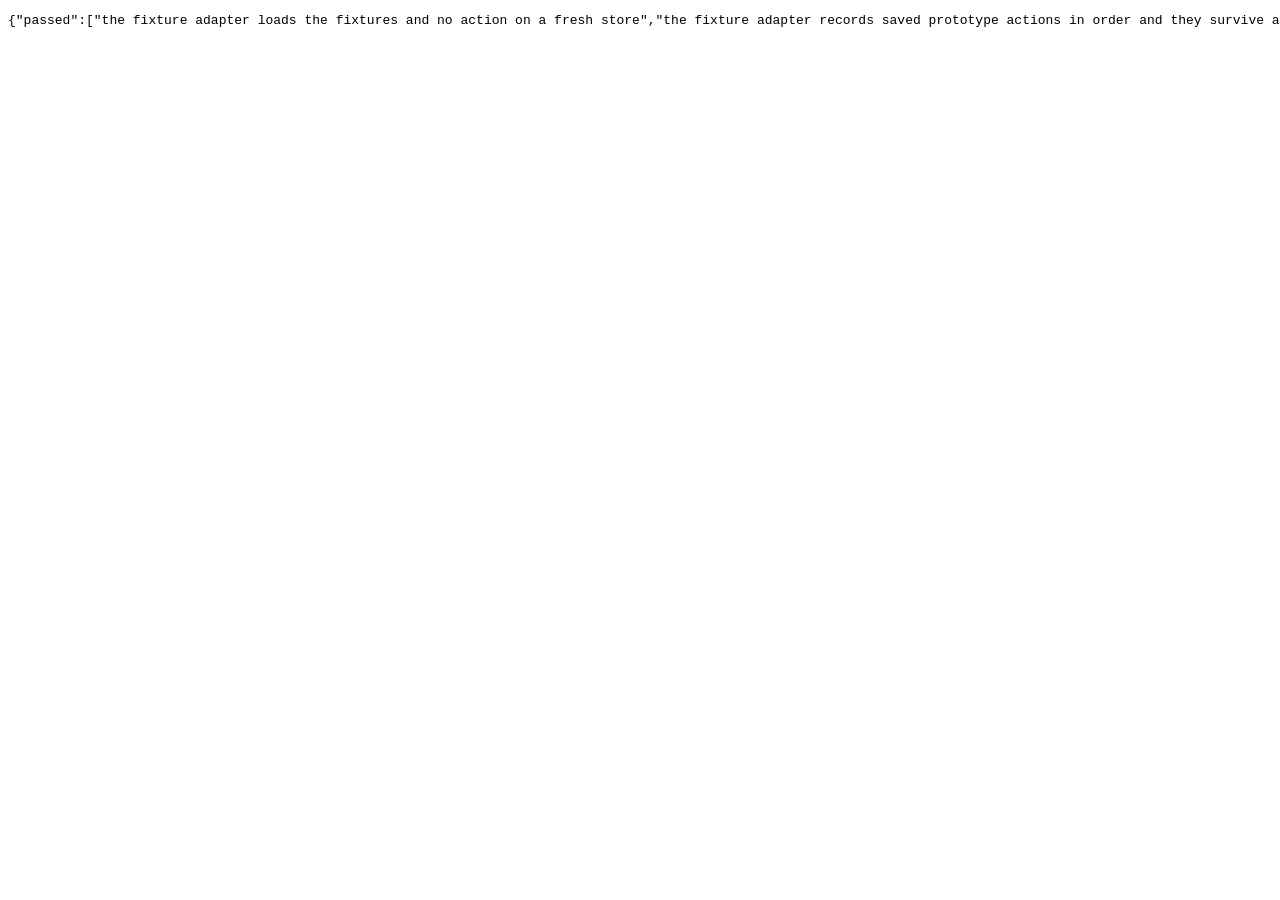
==== app/tests.html @ 3e582c01 "Companion app prototype (ruling 61 P0) app/: a mobile web prototype of the owner's interface, one pa" ====
<!doctype html>
<!-- Copyright 2026 Dan Lee-Odinson. Licensed under the Apache License, Version 2.0; see LICENSE.
     The companion app prototype's own tests (Dan's ruling 61), run in a headless browser by tests/test_app.py:
     the adapter contract, each state's actions, idempotent Save, and scenarios A, B and C through the real page.
     The results are written into #results as JSON. -->
<html lang="en">
<head><meta charset="utf-8"><title>Companion app tests</title></head>
<body>
<div id="root" class="app"></div>
<pre id="results">running</pre>
<script src="fixtures.js"></script>
<script src="state.js"></script>
<script src="adapter.js"></script>
<script src="app.js"></script>
<script>
"use strict";
var S = RatatoskrState, A = RatatoskrAdapter, F = RATATOSKR_FIXTURES;
var tests = [];
function test(name, fn) { tests.push([name, fn]); }
function eq(a, b, what) {
  if (JSON.stringify(a) !== JSON.stringify(b)) {
    throw new Error((what || "values") + ": " + JSON.stringify(a) + " != " + JSON.stringify(b));
  }
}
function ok(x, what) { if (!x) { throw new Error(what || "not true"); } }
function fixtureAdapter(storage) {
  var n = 0;
  return A.FixtureAdapter(F, storage || A.memoryStorage(), function () { n += 1; return "2026-10-22T14:0" + n + ":00Z"; });
}
// Each app gets a root of its own: an earlier app's listeners must not answer a later test's clicks.
function freshRoot() {
  var old = document.getElementById("root"), el = document.createElement("div");
  el.id = "root";
  el.className = "app";
  old.parentNode.replaceChild(el, old);
  return el;
}
function start(storage) {
  return new RatatoskrApp.App(freshRoot(), fixtureAdapter(storage)).start();
}
function $(sel) { return document.getElementById("root").querySelector(sel); }
function $$(sel) { return Array.prototype.slice.call(document.getElementById("root").querySelectorAll(sel)); }
function click(sel) { var el = $(sel); ok(el, "no element " + sel); el.click(); return Promise.resolve().then(tick); }
function tick() { return new Promise(function (r) { setTimeout(r, 0); }); }
function submit() { $("form[data-save]").dispatchEvent(new Event("submit", { cancelable: true, bubbles: true })); return tick(); }
function view(app, id) { return app.state.views[id]; }

// --- the adapter contract ---

test("the fixture adapter loads the fixtures and no action on a fresh store", function () {
  return fixtureAdapter().load().then(function (loaded) {
    eq(loaded.data.items.length, F.items.length, "items");
    eq(loaded.actions, [], "actions");
  });
});

test("the fixture adapter records saved prototype actions in order and they survive a new adapter (a refresh)", function () {
  var store = A.memoryStorage(), first = fixtureAdapter(store);
  return first.record({ item: "hold-s2", type: "keep-held", by: "owner", via: "app" }).then(function (a) {
    eq([a.seq, a.status, a.target, a.by], [1, "saved", "prototype", "owner"], "first");
    return first.record({ item: "task-rec_009-3", type: "tag-add", value: "reading", by: "owner", via: "app" });
  }).then(function (b) {
    eq(b.seq, 2, "second seq");
    return fixtureAdapter(store).load();
  }).then(function (loaded) {
    eq(loaded.actions.map(function (a) { return a.type; }), ["keep-held", "tag-add"], "after a refresh");
    return fixtureAdapter(store).reset().then(function () { return fixtureAdapter(store).load(); });
  }).then(function (loaded) { eq(loaded.actions, [], "after reset"); });
});

test("a store that cannot be used falls back to memory, and a damaged one loads as empty", function () {
  var broken = { getItem: function () { return "{not json"; }, setItem: function () {}, removeItem: function () {} };
  return fixtureAdapter(broken).load().then(function (loaded) { eq(loaded.actions, [], "damaged store"); });
});

// --- each state's actions ---

test("a sensitive hold and an unsure hold expose different actions; a sensitive one never has a release", function () {
  var st = S.build(F, []);
  eq(S.availableActions(st.views["hold-s2"]), ["review", "keep-held"], "sensitive photo");
  eq(S.availableActions(st.views["hold-rec_014"]), ["review", "keep-held"], "sensitive transcript");
  eq(S.availableActions(st.views["hold-s6"]), ["review", "keep-held", "release"], "unsure photo");
  eq(S.propose(st, "hold-s2", { action: "release" }), [], "no release proposed for a sensitive hold");
  eq(S.availableActions(st.views["scene-o5"]), ["review", "commitment", "reference"], "scene unsure");
  eq(S.availableActions(st.views["task-rec_009-3"]), ["open", "tag", "categorize", "leave-unsorted"], "category unsure");
});

test("after the owner acts, each state offers what is left, and the first answer stands", function () {
  var acts = [{ seq: 1, item: "hold-s2", type: "keep-held", status: "saved" },
              { seq: 2, item: "hold-s6", type: "keep-held", status: "saved" },
              { seq: 3, item: "scene-o5", type: "scene", value: "commitment", status: "saved" },
              { seq: 4, item: "task-rec_009-3", type: "categorize", value: "writing", status: "saved" }];
  var st = S.build(F, acts);
  eq(S.availableActions(st.views["hold-s2"]), ["review"], "kept sensitive");
  eq(S.availableActions(st.views["hold-s6"]), ["review", "release"], "kept unsure: its Release stays, as in the courier");
  eq(S.availableActions(st.views["scene-o5"]), ["review"], "scene answered");
  eq(S.availableActions(st.views["task-rec_009-3"]), ["open", "tag"], "categorized");
  eq(S.propose(st, "task-rec_009-3", { category: "school" }), [], "a second category answer");
  eq(S.propose(st, "scene-o5", { action: "reference" }), [], "a second scene answer");
});

test("a failed update is shown and never applied", function () {
  var st = S.build(F, [{ seq: 1, item: "task-rec_009-3", type: "categorize", value: "writing", status: "failed", error: "refused" }]);
  eq(st.views["task-rec_009-3"].ownerCategory, null, "not applied");
  eq(S.activity(st)[0].statusText, "Failed: not applied (refused)", "shown");
});

// --- idempotent Save ---

test("a repeated Save records nothing more", function () {
  var st = S.build(F, []);
  var first = S.propose(st, "task-rec_009-3", { category: "writing", tags: ["Reading", "reading "] });
  eq(first.map(function (a) { return [a.type, a.value]; }), [["categorize", "writing"], ["tag-add", "reading"]], "first");
  st = S.build(F, first.map(function (a, i) { a.seq = i + 1; a.status = "saved"; return a; }));
  eq(S.propose(st, "task-rec_009-3", { category: "writing", tags: ["reading"] }), [], "the same Save again");
  eq(S.propose(st, "task-rec_010-1", { category: "writing" }), [], "Decider's own sure answer is no change");
});

test("Save twice through the page records one set of actions and says there was nothing to save", function () {
  var app;
  return start().then(function (a) {
    app = a;
    return click("[data-tab=tasks]");
  }).then(function () {
    return click("[data-open='task-rec_009-3']");
  }).then(function () {
    $("input[name=category][value=writing]").checked = true;
    return submit();
  }).then(function () {
    eq(app.actions.length, 1, "after the first Save");
    return submit();
  }).then(function () {
    eq(app.actions.length, 1, "after the second Save");
    ok(/Nothing to save/.test($(".sheet").textContent), "the sheet says so");
  });
});

// --- scenario A: an ID-only review request, the simulated viewer, kept held ---

test("scenario A: a held photo's card is ID only, its review link is intercepted, and keeping it held returns to the inbox", function () {
  var app, href = window.location.href;
  return start().then(function (a) {
    app = a;
    var card = $("[data-card='hold-s2']");
    ok(card && !card.querySelector("img"), "no thumbnail on the card");
    ok(card.textContent.indexOf("photo-") >= 0, "its safe identifier");
    eq($("[data-review='hold-s2']").getAttribute("href").indexOf(RatatoskrApp.REVIEW_LINK), 0, "the mocked link");
    return click("[data-review='hold-s2']");
  }).then(function () {
    eq(window.location.href, href, "the link never navigated");
    ok($(".viewer .simbanner").textContent === "Simulated private review", "labelled as a simulation");
    ok($(".viewer img.photo"), "the fictional picture in the viewer");
    ok(!$(".viewer [data-act=release]"), "no release for a sensitive verdict");
    ok(/has no release/.test($(".viewer").textContent), "and it says why");
    return click(".viewer [data-act=keep-held]");
  }).then(function () {
    ok(!$(".viewer"), "back in the inbox");
    ok(!$("[data-card='hold-s2']"), "out of Needs review");
    ok(/Kept held after review/.test($(".done").textContent), "listed as reviewed");
    var entry = S.activity(app.state)[0];
    eq([entry.model, entry.owner, entry.statusText],
       ["Decider (image gate): sensitive, p 0.79 (floor 0.60)", "Owner kept it held after private review (simulated viewer)",
        "Prototype only: the courier was not told"], "the Activity entry");
  });
});

test("scenario A: an unsure hold's viewer offers Release as owner authorization, and a transcript is supported", function () {
  return start().then(function () {
    return click("[data-review='hold-s6']");
  }).then(function () {
    ok(/Release \(owner authorization\)/.test($(".viewer [data-act=release]").textContent), "the release, named");
    ok(/not a model clear/.test($(".viewer").textContent), "not a model clear");
    return click("[data-close-viewer]");
  }).then(function () {
    var transcript = F.items.filter(function (i) { return i.id === "hold-rec_014"; })[0].viewer;
    var card = $("[data-card='hold-rec_014']").textContent;
    ok(card.indexOf(transcript.title) < 0 && card.indexOf(transcript.text.split(" ").slice(0, 4).join(" ")) < 0,
       "the transcript's card carries neither its title nor its text");
    return click("[data-review='hold-rec_014']");
  }).then(function () {
    ok($(".viewer .transcript").textContent.indexOf(transcript_start()) >= 0, "the viewer shows the fictional transcript");
  });
  function transcript_start() {
    return F.items.filter(function (i) { return i.id === "hold-rec_014"; })[0].viewer.text.split(" ").slice(0, 4).join(" ");
  }
});

// --- scenario B: categorize and tag a mixed task, reopen it ---

test("scenario B: Decider's suggestions, the owner's category and tag, Categorized by owner, reopened as saved", function () {
  var app;
  return start().then(function (a) {
    app = a;
    return click("[data-open='task-rec_009-3']");
  }).then(function () {
    var names = $$(".sheet .opt .name").map(function (n) { return n.textContent; });
    eq(names.slice(0, 2), ["work", "writing"], "Decider's suggestions, by its probabilities");
    ok(/unsure, top work, confidence 0.63 \(floor 0.70\)/.test($(".sheet .model").textContent), "Decider's uncertainty");
    $("input[name=category][value=writing]").checked = true;
    $("[data-tag-input]").value = "reading list";
    return click("[data-add-tag]");
  }).then(function () {
    $("input[name=category][value=writing]").checked = true;
    return submit();
  }).then(function () {
    ok(/Categorized by owner/.test($(".sheet").textContent), "Categorized by owner");
    return click("[data-close]");
  }).then(function () {
    ok(!$("[data-card='task-rec_009-3']"), "out of Needs review");
    return click("[data-tab=tasks]");
  }).then(function () {
    return click("[data-open='task-rec_009-3']");
  }).then(function () {
    var chosen = $("input[name=category]:checked");
    eq([chosen.value, chosen.disabled], ["writing", true], "reopened: the owner's category, standing");
    ok(/#reading-list/.test($(".sheet .chips").textContent), "and the tag");
    ok(/unsure, top work, confidence 0.63/.test($(".sheet .model").textContent), "the original model answer is kept");
    var history = $$(".sheet .activity .owner").map(function (o) { return o.textContent; });
    eq(history, ["Owner added tag \"reading-list\"", "Owner chose writing"], "its history");
  });
});

// --- scenario C: organize several tasks; the filter and the groups follow ---

test("scenario C: three tasks organized, the filter and the groups follow, and Activity has an entry for each", function () {
  var app, store = A.memoryStorage();
  var plan = [["task-rec_012-2", "personal", "home"], ["task-rec_001-3", "research", "lab"], ["task-rec_013-1", "unsorted", "social"]];
  var chain = start(store).then(function (a) { app = a; return click("[data-tab=tasks]"); });
  plan.forEach(function (p) {
    chain = chain.then(function () { return click("[data-open='" + p[0] + "']"); }).then(function () {
      $("input[name=category][value=" + p[1] + "]").checked = true;
      $("[data-tag-input]").value = p[2];
      return click("[data-add-tag]");
    }).then(function () {
      $("input[name=category][value=" + p[1] + "]").checked = true;
      return submit();
    }).then(function () { return click("[data-close]"); });
  });
  return chain.then(function () {
    var personal = $("[data-group=personal]").textContent;
    ok(personal.indexOf("Call the landlord") >= 0, "grouped under personal");
    ok(/left by owner/.test($("[data-group=unsorted]").textContent), "one left unsorted, by the owner");
    var select = $("select[data-filter=tag]");
    select.value = "home";
    select.dispatchEvent(new Event("change", { bubbles: true }));
    return tick();
  }).then(function () {
    var cards = $$(".card.task").map(function (c) { return c.getAttribute("data-card"); });
    eq(cards, ["task-rec_012-2"], "the tag filter");
    var select = $("select[data-filter=tag]");
    select.value = "";
    select.dispatchEvent(new Event("change", { bubbles: true }));
    var cat = $("select[data-filter=category]");
    cat.value = "research";
    cat.dispatchEvent(new Event("change", { bubbles: true }));
    return tick();
  }).then(function () {
    var cards = $$(".card.task").map(function (c) { return c.getAttribute("data-card"); });
    ok(cards.indexOf("task-rec_001-3") >= 0 && cards.indexOf("task-rec_001-1") >= 0, "the category filter");
    var owners = S.activity(app.state).map(function (e) { return e.owner; });
    eq(owners.filter(function (o) { return /^Owner chose|^Owner left/.test(o); }).length, 3, "three category entries");
    eq(owners.filter(function (o) { return /^Owner added tag/.test(o); }).length, 3, "three tag entries");
    return new RatatoskrApp.App(freshRoot(), fixtureAdapter(store)).start();
  }).then(function (again) {
    eq(S.category(again.state.views["task-rec_012-2"]), { value: "personal", by: "owner", status: "saved" },
       "after a restart");
  });
});

// --- what is real and what is not ---

test("a saved prototype result and an acknowledged Todoist update read differently", function () {
  var saved = S.statusText({ type: "categorize", status: "saved" });
  var acked = S.statusText({ type: "categorize", status: "acknowledged" });
  ok(saved !== acked && /not sent to Todoist/.test(saved) && /updated the Todoist task/.test(acked), saved + " / " + acked);
  eq(S.statusText({ type: "tag-add", status: "saved" }), "Saved in app, not in Todoist", "a tag");
});

test("Activity keeps the model's answer apart from the owner's choice, and About names what is simulated", function () {
  return start().then(function () {
    return click("[data-act=commitment][data-item='scene-o5']");
  }).then(function () {
    return click("[data-tab=activity]");
  }).then(function () {
    ok(/Decider \(scene\): unsure, top reference, confidence 0.45/.test($(".entry .model").textContent), "the model's answer");
    eq($(".entry .owner").textContent, "Owner chose Commitment", "the owner's choice");
    return click("[data-tab=about]");
  }).then(function () {
    var about = $(".inventory").textContent;
    ok(/Simulated/.test(about) && /Prototype only/.test(about) && /Saved in app, not in Todoist/.test(about), "the inventory");
    ok(/mobile web prototype/.test($("main").textContent), "named as a mobile web prototype");
  });
});

test("an illustrative item is marked on its card", function () {
  var data = JSON.parse(JSON.stringify(F));
  data.items[0].illustrative = true;
  return new RatatoskrApp.App(freshRoot(), A.FixtureAdapter(data, A.memoryStorage())).start().then(function () {
    ok(/Illustrative data, not a recorded model answer/.test($("[data-card='hold-s2']").textContent), "marked");
  });
});

// --- run ---

(function run() {
  var results = { passed: [], failed: [] };
  var chain = Promise.resolve();
  tests.forEach(function (t) {
    chain = chain.then(function () { return t[1](); }).then(function () { results.passed.push(t[0]); },
      function (e) { results.failed.push({ name: t[0], error: String(e && e.message || e) }); });
  });
  chain.then(function () {
    document.getElementById("root").innerHTML = "";
    document.getElementById("results").textContent = JSON.stringify(results);
  });
})();
</script>
</body>
</html>
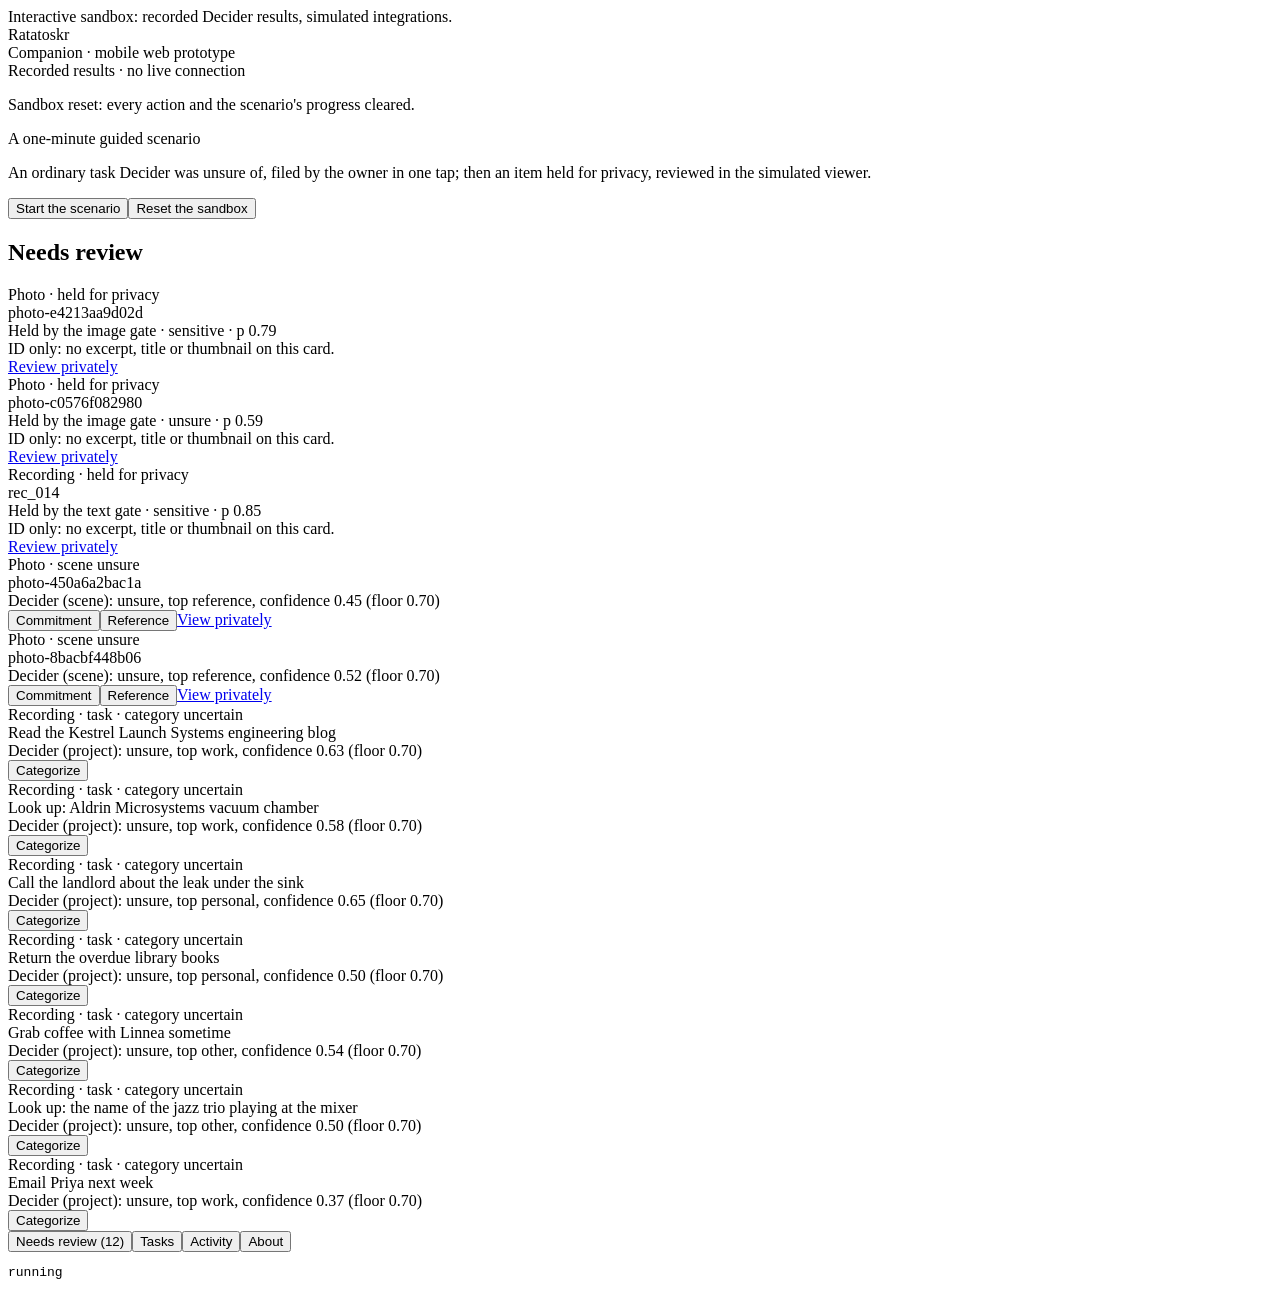
==== commit fbd731d6: "Interactive sandbox: guided scenario and sandbox mode (ruling 65) Sandbox mode: on the public host, " ====
--- a/app/tests.html
+++ b/app/tests.html
@@ -216,7 +216,7 @@
     ok(/#reading-list/.test($(".sheet .chips").textContent), "and the tag");
     ok(/unsure, top work, confidence 0.63/.test($(".sheet .model").textContent), "the original model answer is kept");
     var history = $$(".sheet .activity .owner").map(function (o) { return o.textContent; });
-    eq(history, ["Owner added tag \"reading-list\"", "Owner chose writing"], "its history");
+    eq(history, ["Owner added tag \"reading-list\"", "Filed by owner: writing"], "its history");
   });
 });
 
@@ -258,7 +258,8 @@
     var cards = $$(".card.task").map(function (c) { return c.getAttribute("data-card"); });
     ok(cards.indexOf("task-rec_001-3") >= 0 && cards.indexOf("task-rec_001-1") >= 0, "the category filter");
     var owners = S.activity(app.state).map(function (e) { return e.owner; });
-    eq(owners.filter(function (o) { return /^Owner chose|^Owner left/.test(o); }).length, 3, "three category entries");
+    eq(owners.filter(function (o) { return /^Filed by owner|^Left unsorted by owner/.test(o); }).length, 3,
+       "three category entries");
     eq(owners.filter(function (o) { return /^Owner added tag/.test(o); }).length, 3, "three tag entries");
     return new RatatoskrApp.App(freshRoot(), fixtureAdapter(store)).start();
   }).then(function (again) {
@@ -297,6 +298,381 @@
   data.items[0].illustrative = true;
   return new RatatoskrApp.App(freshRoot(), A.FixtureAdapter(data, A.memoryStorage())).start().then(function () {
     ok(/Illustrative data, not a recorded model answer/.test($("[data-card='hold-s2']").textContent), "marked");
+  });
+});
+
+// --- the owner service (P1), through a fake fetch: the same views, live items, external updates ---
+
+var LIVE = { projects: F.projects, items: [
+  { id: "pick-abc", kind: "task", input: "recording", ref: "rec_live #1", text: "Email the reviewer the revised figure",
+    due: null, from: null, project: { choice: "research", confidence: 0.55, floor: 0.7, sure: false,
+    probabilities: { research: 0.48, writing: 0.31 } }, labels: ["pocket"], pick: "abc", resolved: null,
+    source: { export: "the courier's ledger, live" }, illustrative: false },
+  { id: "pick-def", kind: "task", input: "recording", ref: "rec_old #2", text: null, due: null, from: null,
+    project: { choice: null, confidence: 0.5, floor: 0.7, sure: false, probabilities: {} }, labels: ["pocket"],
+    pick: "def", resolved: { project: "work", by: "owner", via: "telegram", at: "2026-10-22T09:00:00+00:00" },
+    source: { export: "the courier's ledger, live" }, illustrative: false },
+  { id: "hold-rec_live", kind: "hold", input: "recording", ref: "rec_held", gate: "text gate", verdict: "unsure",
+    p: null, floor: null, reason: "source-unsure", viewer: null, source: { export: "the courier's ledger, live" },
+    illustrative: false }] };
+
+function fakeService(answers) {
+  var calls = [];
+  var fetchImpl = function (url, init) {
+    calls.push({ url: url, init: init });
+    var next = /\/owner\/pending$/.test(url) ? { status: 200, body: LIVE } : answers.shift();
+    return Promise.resolve(next).then(function (n) {
+      if (n === "unreachable") { throw new Error("no route"); }
+      return { ok: n.status < 300, status: n.status, json: function () { return Promise.resolve(n.body); } };
+    });
+  };
+  return { calls: calls, adapter: A.ServiceAdapter("http://127.0.0.1:8788", "tok-123", A.memoryStorage(), fetchImpl) };
+}
+
+function startWith(adapter) {
+  return new RatatoskrApp.App(freshRoot(), adapter).start();
+}
+
+test("the service adapter: live items, the ledger's answers as acknowledged, and a pick acknowledged by the courier", function () {
+  var svc = fakeService([{ status: 200, body: { status: "acknowledged", project: "writing", by: "owner", via: "app" } }]);
+  var app;
+  return startWith(svc.adapter).then(function (a) {
+    app = a;
+    eq(svc.calls[0].init.headers.Authorization, "Bearer tok-123", "the token");
+    eq(S.category(app.state.views["pick-def"]), { value: "work", by: "owner", status: "acknowledged" },
+       "the ledger's answer from Telegram");
+    return click("[data-tab=tasks]");
+  }).then(function () {
+    var card = $("[data-card='pick-def']").textContent;
+    ok(/not kept on the laptop/.test(card) && /work · by owner/.test(card), "a task this courier did not send, filed");
+    return click("[data-open='pick-abc']");
+  }).then(function () {
+    $("input[name=category][value=writing]").checked = true;
+    return submit();
+  }).then(function () {
+    var post = svc.calls[1];
+    eq([post.url, post.init.method, JSON.parse(post.init.body)], ["http://127.0.0.1:8788/owner/pick", "POST",
+       { sid: "abc", project: "writing" }], "the pick");
+    eq(S.category(app.state.views["pick-abc"]).status, "acknowledged", "acknowledged");
+    ok(/Acknowledged: the courier updated the Todoist task/.test($(".sheet").textContent), "shown as acknowledged");
+  });
+});
+
+test("a pick stays pending until the courier answers, and a refusal is failed with its reason", function () {
+  var release;
+  var later = new Promise(function (r) { release = r; });
+  var svc = fakeService([later.then(function () { return { status: 409, body: { status: "already answered",
+    project: "research", via: "telegram" } }; })]);
+  var app;
+  return startWith(svc.adapter).then(function (a) {
+    app = a;
+    return click("[data-open='pick-abc']");
+  }).then(function () {
+    $("input[name=category][value=writing]").checked = true;
+    return submit();
+  }).then(function () {
+    ok(/Pending: waiting for the courier/.test($(".sheet").textContent), "pending while it waits");
+    release();
+    return tick().then(tick).then(tick);
+  }).then(function () {
+    ok(/Not applied: already filed as research via telegram/.test($(".sheet").textContent), "the refusal, with why");
+    eq(S.category(app.state.views["pick-abc"]).by, null, "nothing applied");
+  });
+});
+
+test("with the service, an unreachable courier fails the pick, and tags and reviews stay in the page", function () {
+  var svc = fakeService(["unreachable"]);
+  var app;
+  return startWith(svc.adapter).then(function (a) {
+    app = a;
+    return click("[data-open='pick-abc']");
+  }).then(function () {
+    $("input[name=category][value=writing]").checked = true;
+    $("[data-tag-input]").value = "grant";
+    return click("[data-add-tag]");
+  }).then(function () {
+    $("input[name=category][value=writing]").checked = true;
+    return submit();
+  }).then(function () {
+    var byType = {};
+    app.actions.forEach(function (x) { byType[x.type] = x; });
+    eq([byType.categorize.status, byType.categorize.error], ["failed", "the owner service could not be reached"], "the pick");
+    eq([byType["tag-add"].status, S.statusText(byType["tag-add"])], ["saved", "Saved in app, not in Todoist"], "the tag");
+    eq(svc.calls.filter(function (c) { return /pick$/.test(c.url); }).length, 1, "only the category was sent");
+    return click("[data-close]");
+  }).then(function () {
+    return click("[data-review='hold-rec_live']");
+  }).then(function () {
+    ok(/stays on the laptop/.test($(".viewer").textContent), "a live hold's content is not in the page");
+    ok(!/fictional fixture/.test($(".viewer").textContent), "and no fixture is claimed for it");
+    ok(/even with the owner service connected/.test($(".viewer").textContent), "its release is prototype-only");
+  });
+});
+
+// --- ruling 63: a category chosen and not yet saved survives a tag edit, and Save sends it once ---
+
+function picks(svc) { return svc.calls.filter(function (c) { return /\/owner\/pick$/.test(c.url); }); }
+
+test("a category chosen, then a tag added: Save keeps both and sends exactly one pick", function () {
+  var svc = fakeService([{ status: 200, body: { status: "acknowledged", project: "writing", by: "owner", via: "app" } }]);
+  var app;
+  return startWith(svc.adapter).then(function (a) {
+    app = a;
+    return click("[data-open='pick-abc']");
+  }).then(function () {
+    return click("input[name=category][value=writing]"); // the owner's selection, as a tap makes it
+  }).then(function () {
+    $("[data-tag-input]").value = "grant";
+    return click("[data-add-tag]");
+  }).then(function () {
+    var chosen = $("input[name=category]:checked");
+    eq(chosen && chosen.value, "writing", "the choice still shown after the tag was added");
+    return submit();
+  }).then(function () {
+    eq(picks(svc).map(function (c) { return JSON.parse(c.init.body); }), [{ sid: "abc", project: "writing" }],
+       "one pick, the chosen category");
+    eq(S.category(app.state.views["pick-abc"]).value, "writing", "the category applied");
+    eq(app.state.views["pick-abc"].tags, ["grant"], "the tag kept");
+    return submit();
+  }).then(function () {
+    eq(picks(svc).length, 1, "a second Save sends no second pick");
+  });
+});
+
+test("a category chosen, then a tag removed: Save keeps both and sends exactly one pick", function () {
+  var svc = fakeService([{ status: 200, body: { status: "acknowledged", project: "research", by: "owner", via: "app" } }]);
+  var app;
+  return startWith(svc.adapter).then(function (a) {
+    app = a;
+    return click("[data-open='pick-abc']");
+  }).then(function () {
+    $("[data-tag-input]").value = "grant";
+    return click("[data-add-tag]");
+  }).then(function () {
+    return submit(); // the tag saved first, so there is one to remove
+  }).then(function () {
+    eq([picks(svc).length, app.state.views["pick-abc"].tags], [0, ["grant"]], "the tag saved, no pick yet");
+    return click("input[name=category][value=research]");
+  }).then(function () {
+    return click("[data-remove-tag='grant']");
+  }).then(function () {
+    var chosen = $("input[name=category]:checked");
+    eq(chosen && chosen.value, "research", "the choice still shown after the tag was removed");
+    return submit();
+  }).then(function () {
+    eq(picks(svc).map(function (c) { return JSON.parse(c.init.body); }), [{ sid: "abc", project: "research" }],
+       "one pick, the chosen category");
+    eq(S.category(app.state.views["pick-abc"]).value, "research", "the category applied");
+    eq(app.state.views["pick-abc"].tags, [], "the tag removed");
+    return submit();
+  }).then(function () {
+    eq(picks(svc).length, 1, "a second Save sends no second pick");
+  });
+});
+
+test("the adapter is the service only for a page served over http that holds the token", function () {
+  var store = A.memoryStorage();
+  eq(A.choose(F, store, { protocol: "file:", hash: "", origin: "null", pathname: "/", search: "" }).name, "fixtures",
+     "a file, no token");
+  store.setItem(A.TOKEN_KEY, "tok");
+  eq(A.choose(F, store, { protocol: "file:", hash: "", origin: "null", pathname: "/", search: "" }).name, "fixtures",
+     "a file, with a token");
+  var fresh = A.memoryStorage();
+  eq(A.choose(F, fresh, { protocol: "http:", hash: "#token=abc%20def", origin: "http://127.0.0.1:8788",
+    pathname: "/", search: "" }).name, "service", "served, a token in the fragment");
+  eq(fresh.getItem(A.TOKEN_KEY), "abc def", "the fragment's token kept");
+});
+
+// --- the interactive sandbox (ruling 65) ---
+
+var PUBLIC = { hostname: "dan-lee-odinson.github.io", protocol: "https:", origin: "https://dan-lee-odinson.github.io",
+  pathname: "/ratatoskr-demo/", search: "", hash: "" };
+function at(base, extra) { return Object.assign({}, base, extra); }
+function wait(ms) { return new Promise(function (r) { setTimeout(r, ms); }); }
+// A store that records every key read or written, over a memory store that already holds a dummy token.
+function spiedStore() {
+  var inner = A.memoryStorage(), log = [];
+  inner.setItem(A.TOKEN_KEY, "dummy-stored-token");
+  return { log: log, inner: inner,
+    getItem: function (k) { log.push("get " + k); return inner.getItem(k); },
+    setItem: function (k, v) { log.push("set " + k); inner.setItem(k, v); },
+    removeItem: function (k) { log.push("remove " + k); inner.removeItem(k); } };
+}
+function sandbox(store, fetchImpl) {
+  var adapter = A.choose(F, store || A.memoryStorage(), at(PUBLIC, { hash: "#token=dummy-fragment-token" }), fetchImpl);
+  return new RatatoskrApp.App(freshRoot(), adapter, { delay: 15 }).start();
+}
+function scenario(what) { return click("[data-scenario='" + what + "']"); }
+
+test("sandbox mode is forced on the public host before any token is parsed or read, and nothing switches it off", function () {
+  var store = spiedStore();
+  var fetched = [];
+  var a = A.choose(F, store, at(PUBLIC, { hash: "#token=dummy-fragment-token", search: "?sandbox=0" }),
+    function (u) { fetched.push(u); });
+  eq([a.name, a.sandbox === true], ["fixtures", true], "the sandbox, on the public host, ?sandbox=0 notwithstanding");
+  ok(!store.log.some(function (l) { return l.indexOf(A.TOKEN_KEY) >= 0; }), "no stored credential read or written");
+  eq(store.inner.getItem(A.TOKEN_KEY), "dummy-stored-token", "the stored dummy token untouched");
+  var local = spiedStore();
+  var b = A.choose(F, local, { hostname: "127.0.0.1", protocol: "http:", origin: "http://127.0.0.1:8765",
+    pathname: "/", search: "?sandbox=1", hash: "#token=dummy-fragment-token" });
+  ok(b.sandbox === true && !local.log.some(function (l) { return l.indexOf(A.TOKEN_KEY) >= 0; }),
+     "?sandbox=1 switches it on locally, before the fragment");
+  var plain = spiedStore();
+  eq(A.choose(F, plain, { hostname: "127.0.0.1", protocol: "http:", origin: "http://127.0.0.1:8765", pathname: "/",
+    search: "", hash: "" }).name, "service", "without it, a local page with a token is still the owner service's");
+  return a.load().then(function () {
+    eq(fetched, [], "loading the sandbox asks nothing of the network");
+  });
+});
+
+test("the sandbox makes no request to any origin through the whole scenario, and keeps its own storage key", function () {
+  var calls = [];
+  var realFetch = window.fetch, realOpen = XMLHttpRequest.prototype.open;
+  window.fetch = function (u) { calls.push("fetch " + u); return Promise.reject(new Error("blocked in the test")); };
+  XMLHttpRequest.prototype.open = function (m, u) { calls.push("xhr " + u); return realOpen.apply(this, arguments); };
+  var store = spiedStore(), app;
+  function restore() { window.fetch = realFetch; XMLHttpRequest.prototype.open = realOpen; }
+  return sandbox(store, function (u) { calls.push("adapter " + u); }).then(function (x) {
+    app = x;
+    return scenario("start");
+  }).then(function () { return scenario("send-task"); }).then(function () { return wait(40); }).then(function () {
+    return click("[data-file='writing']");
+  }).then(function () { return scenario("send-private"); }).then(function () { return wait(40); }).then(function () {
+    return click(".notif a[data-review]");
+  }).then(function () { return click("[data-act='release']"); }).then(function () {
+    return click("[data-close-viewer]");
+  }).then(function () { return scenario("open-sensitive"); }).then(function () {
+    return click("[data-close-viewer]");
+  }).then(function () { return click("[data-tab=about]"); }).then(function () { return scenario("reset"); })
+    .then(function () {
+      restore();
+      eq(calls, [], "no fetch, no XMLHttpRequest, no adapter request: no owner-service request to any origin");
+      ok(store.log.some(function (l) { return l === "set " + A.SANDBOX_KEY; }), "actions under the sandbox's key");
+      ok(!store.log.some(function (l) { return l === "set " + A.KEY || l.indexOf(A.TOKEN_KEY) >= 0; }),
+         "never the prototype's key, never the token");
+    }, function (e) { restore(); throw e; });
+});
+
+test("the sandbox label is on screen in every view, the task sheet and the viewer, and only in the sandbox", function () {
+  var label = "Interactive sandbox: recorded Decider results, simulated integrations.";
+  var seen = [];
+  function check(where) { var l = $(where + " .sandbox-label"); ok(l && l.textContent === label, "label in " + where); }
+  return sandbox().then(function () {
+    check(".top");
+    return click("[data-tab=tasks]");
+  }).then(function () { check(".top"); return click("[data-tab=activity]"); }).then(function () {
+    check(".top");
+    return click("[data-tab=about]");
+  }).then(function () { check(".top"); return click("[data-tab=review]"); }).then(function () {
+    return click("[data-open='task-rec_009-3']");
+  }).then(function () { check(".sheet"); return click("[data-close]"); }).then(function () {
+    return click("a[data-review='hold-s6']");
+  }).then(function () {
+    check(".viewer");
+    return start();
+  }).then(function () {
+    ok(!$(".sandbox-label") && !$(".scenario"), "the local prototype carries neither the label nor the scenario");
+  });
+});
+
+test("steps 1 and 2: the notification with Decider's probabilities in its order; filed by owner, kept apart in Activity", function () {
+  var app;
+  return sandbox().then(function (x) {
+    app = x;
+    return scenario("start");
+  }).then(function () { return scenario("send-task"); }).then(function () {
+    ok(!$(".notif") && $("[data-scenario='send-task']").disabled, "arriving: no notification yet");
+    return wait(40);
+  }).then(function () {
+    ok(/Read the Kestrel Launch Systems engineering blog/.test($(".notif.task").textContent), "the sample commitment");
+    ok(/unsure, top work, confidence 0.63 \(floor 0.70\)/.test($(".notif .model").textContent), "Decider unsure");
+    eq($$(".notif [data-file]").map(function (b) { return b.getAttribute("data-file"); }),
+       ["work", "writing", "other", "research", "community", "school", "personal", "unsorted"],
+       "every project in Decider's order, then Leave unsorted");
+    ok(/writing 0.23/.test($(".notif [data-file='writing']").textContent), "each with its recorded probability");
+    return click("[data-file='writing']");
+  }).then(function () {
+    ok(/Filed by owner: writing/.test($(".notif").textContent), "the notification says so");
+    eq(S.category(app.state.views["task-rec_009-3"]), { value: "writing", by: "owner", status: "saved" },
+       "the sandbox task has its category");
+    var entry = S.activity(app.state)[0];
+    eq([entry.owner, entry.model], ["Filed by owner: writing",
+       "Decider (project): unsure, top work, confidence 0.63 (floor 0.70)"], "Activity: the owner's, beside Decider's");
+    ok(/Step 3 of 4/.test($(".scenario").textContent), "the scenario moves on");
+  });
+});
+
+test("step 3: an ID-only notification, the simulated viewer, a release that claims no outcome; a sensitive hold has none", function () {
+  var app;
+  return sandbox().then(function (x) {
+    app = x;
+    return scenario("start");
+  }).then(function () { return scenario("send-task"); }).then(function () { return wait(40); }).then(function () {
+    return click("[data-file='work']");
+  }).then(function () { return scenario("send-private"); }).then(function () { return wait(40); }).then(function () {
+    var n = $(".notif.hold");
+    ok(n && /photo-/.test(n.textContent) && /ID only/.test(n.textContent) && !n.querySelector("img"),
+       "ID only: the reference, no picture, no excerpt");
+    return click(".notif a[data-review='hold-s6']");
+  }).then(function () {
+    var v = $(".viewer");
+    ok(/Simulated private review/.test(v.textContent), "labeled as simulated");
+    ok($("[data-act='keep-held']") && $("[data-act='release']"), "an unsure hold: Keep held and Release");
+    ok(/Keep held: the item stays on the laptop/.test(v.textContent) && /An owner release resumes/.test(v.textContent),
+       "each explained in one line");
+    return click("[data-act='release']");
+  }).then(function () {
+    var text = $(".viewer").textContent;
+    ok(/Released by owner \(owner authorization\)/.test(text), "the owner's authorization");
+    ok(/remaining checks would resume/.test(text) && /shows no later result/.test(text), "and no outcome claimed");
+    eq(app.state.views["hold-s6"].resolution.type, "released", "recorded in the sandbox");
+    return click("[data-close-viewer]");
+  }).then(function () {
+    ok(/Step 4 of 4/.test($(".scenario").textContent), "step 4");
+    return scenario("open-sensitive");
+  }).then(function () {
+    ok(!$("[data-act='release']") && $("[data-act='keep-held']"), "a sensitive hold: Keep held only");
+    ok(/A sensitive verdict has no release/.test($(".viewer").textContent), "and says why");
+  });
+});
+
+test("About in the sandbox: no connection controls, and the inventory says there is no live connection", function () {
+  return sandbox().then(function () { return click("[data-tab=about]"); }).then(function () {
+    ok(!$("[data-token]") && !$("[data-connect]") && !$("[data-disconnect]") && !$("[data-reset]"),
+       "no token field, no connect or disconnect, no prototype reset");
+    ok(/Live connection\s*None: the sandbox has no live connection/.test($(".inventory").textContent), "the inventory");
+    ok($("[data-scenario='reset']"), "the sandbox's own reset");
+  });
+});
+
+test("reset clears the actions, the scenario, open panels and a pending arrival; a second run has no duplicate", function () {
+  var app, store = A.memoryStorage();
+  return sandbox(store).then(function (x) {
+    app = x;
+    return scenario("start");
+  }).then(function () { return scenario("send-task"); }).then(function () { return wait(40); }).then(function () {
+    return click("[data-file='writing']");
+  }).then(function () {
+    return scenario("send-private"); // reset while the private example is still arriving
+  }).then(function () { return scenario("reset"); }).then(function () {
+    var render = app.render, renders = 0;
+    app.render = function () { renders += 1; return render.apply(this, arguments); };
+    return wait(60).then(function () { app.render = render; return renders; });
+  }).then(function (renders) {
+    eq(renders, 0, "the pending arrival was cancelled: nothing redraws the page after the reset");
+    ok(!$(".notif"), "no stale notification after the pending arrival's time");
+    eq([app.actions.length, app.timers.length, app.scenario.step, app.sheet, app.viewer], [0, 0, 0, null, null],
+       "actions, timers, progress and panels cleared");
+    eq(store.getItem(A.SANDBOX_KEY), null, "the sandbox's storage cleared");
+    ok(/Start the scenario/.test($(".scenario").textContent), "back to the start");
+    return scenario("start");
+  }).then(function () { return scenario("send-task"); }).then(function () { return wait(40); }).then(function () {
+    eq($$(".notif").length, 1, "one notification");
+    eq($$("[data-card='task-rec_009-3']").length, 1, "one task card, no duplicate item");
+    return click("[data-file='writing']");
+  }).then(function () {
+    eq(app.actions.filter(function (a) { return a.type === "categorize"; }).length, 1, "one filing");
+    eq(S.activity(app.state).length, 1, "one Activity entry");
   });
 });
 
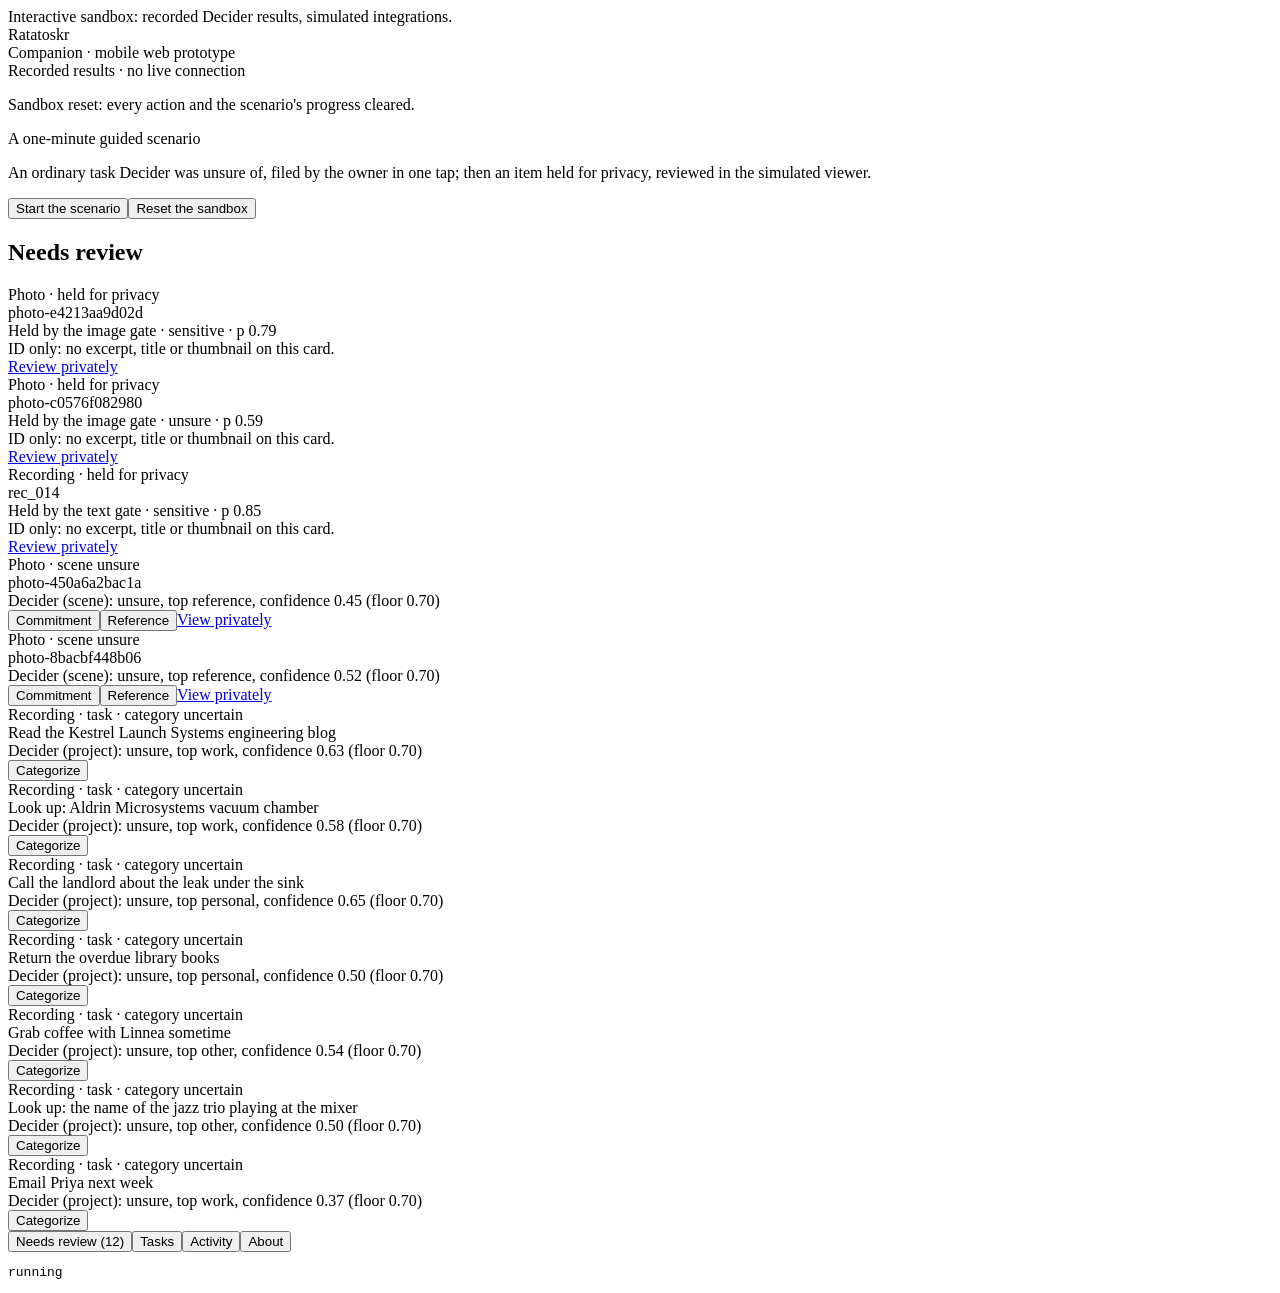
==== commit 88c734ae: "Interactive sandbox: the notification in the page's flow (ruling 65) Found in the hosted run: in a s" ====
--- a/app/tests.html
+++ b/app/tests.html
@@ -585,6 +585,7 @@
     return wait(40);
   }).then(function () {
     ok(/Read the Kestrel Launch Systems engineering blog/.test($(".notif.task").textContent), "the sample commitment");
+    ok($("main .scenario + .notif"), "in the page's flow, under the scenario: it covers none of its controls");
     ok(/unsure, top work, confidence 0.63 \(floor 0.70\)/.test($(".notif .model").textContent), "Decider unsure");
     eq($$(".notif [data-file]").map(function (b) { return b.getAttribute("data-file"); }),
        ["work", "writing", "other", "research", "community", "school", "personal", "unsorted"],
